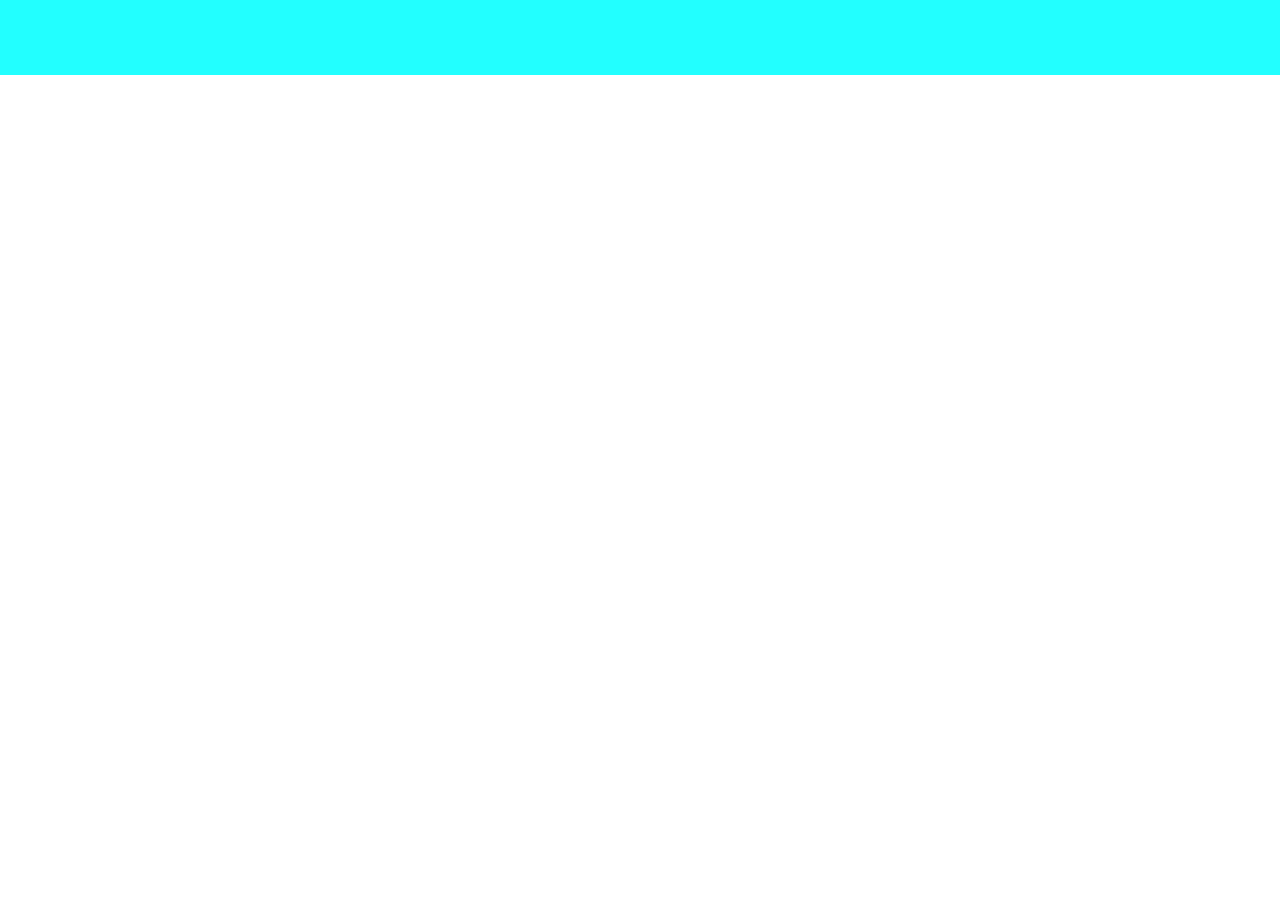
==== index.html @ 5eb6ce77 "Primeiro commit" ====
<!DOCTYPE html>
<html lang="pt-br">
<head>
    <meta charset="UTF-8">
    <meta name="viewport" content="width=device-width, initial-scale=1.0">
    <title>API</title>
    <link rel="stylesheet" href="CSS/style.css">
</head>
<body>
    <header>

    </header>
</body>
</html>
---- CSS/style.css ----
*{
    padding: 0px;
    margin: 0px;
    box-sizing: border-box;
}

header{
    width: 100%;
    height: 75px;
    background-color: #2ff;
}
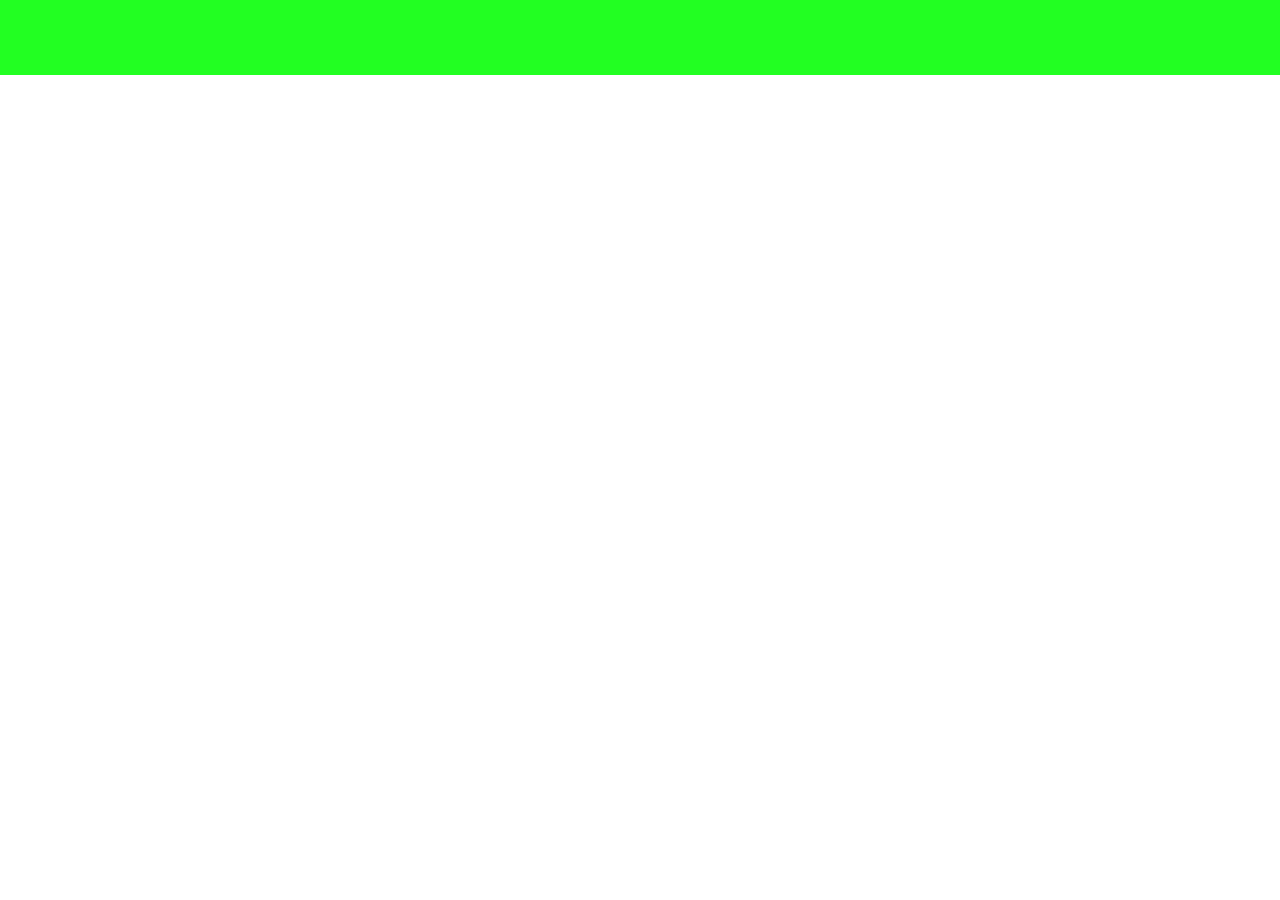
==== commit 9f6cb844: "Merge branch 'master' of https://github.com/oipul-class/TrabalhoAPI1" ====
--- a/index.html
+++ b/index.html
@@ -8,7 +8,7 @@
 </head>
 <body>
     <header>
-
+        <div></div>
     </header>
 </body>
 </html>--- a/CSS/style.css
+++ b/CSS/style.css
@@ -7,5 +7,5 @@
 header{
     width: 100%;
     height: 75px;
-    background-color: #2ff;
+    background-color: #2f2;
 }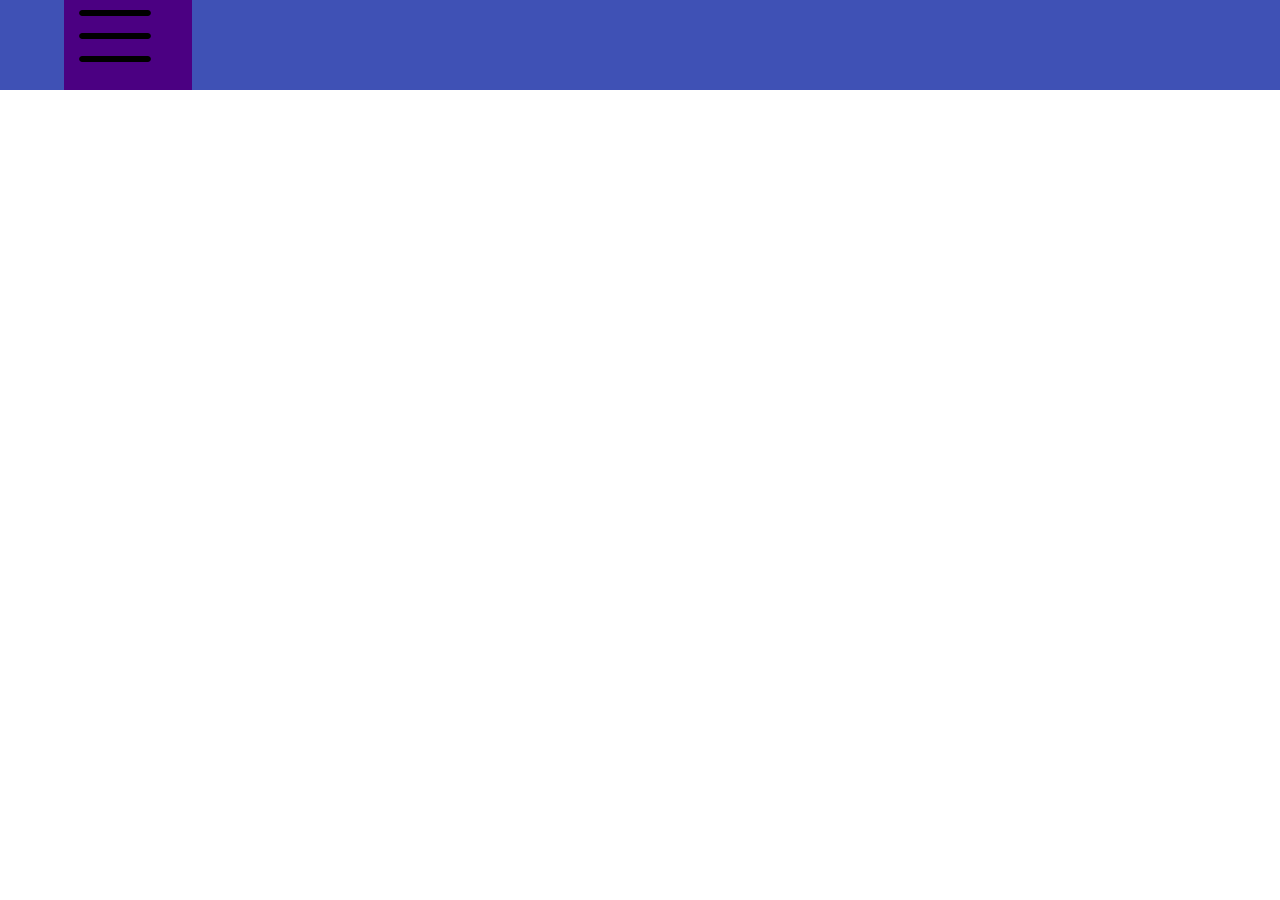
==== commit 80b1cb52: "Segundo commit" ====
--- a/index.html
+++ b/index.html
@@ -8,7 +8,11 @@
 </head>
 <body>
     <header>
-        <div></div>
+        <div id="headerContainer">
+            <div id="headerMenu">
+                <img src="images/cardapio.svg">
+            </div>
+        </div>
     </header>
 </body>
 </html>--- a/CSS/style.css
+++ b/CSS/style.css
@@ -6,6 +6,27 @@
 
 header{
     width: 100%;
-    height: 75px;
-    background-color: #2f2;
+    height: 10vh;
+    background-color: #3f51b5;
+}
+
+#headerContainer{
+    width: 90vw;
+    height: inherit;
+    /* background: #1ff; */
+    margin: 0 auto;
+    display: flex;
+    flex-direction: row;
+    align-items: center;
+}
+
+#headerMenu{
+    height: 10vh;
+    width: 10vw;
+    background-color: indigo;
+}
+
+#headerMenu img{
+    width: 8vw;
+    height: 8vh;
 }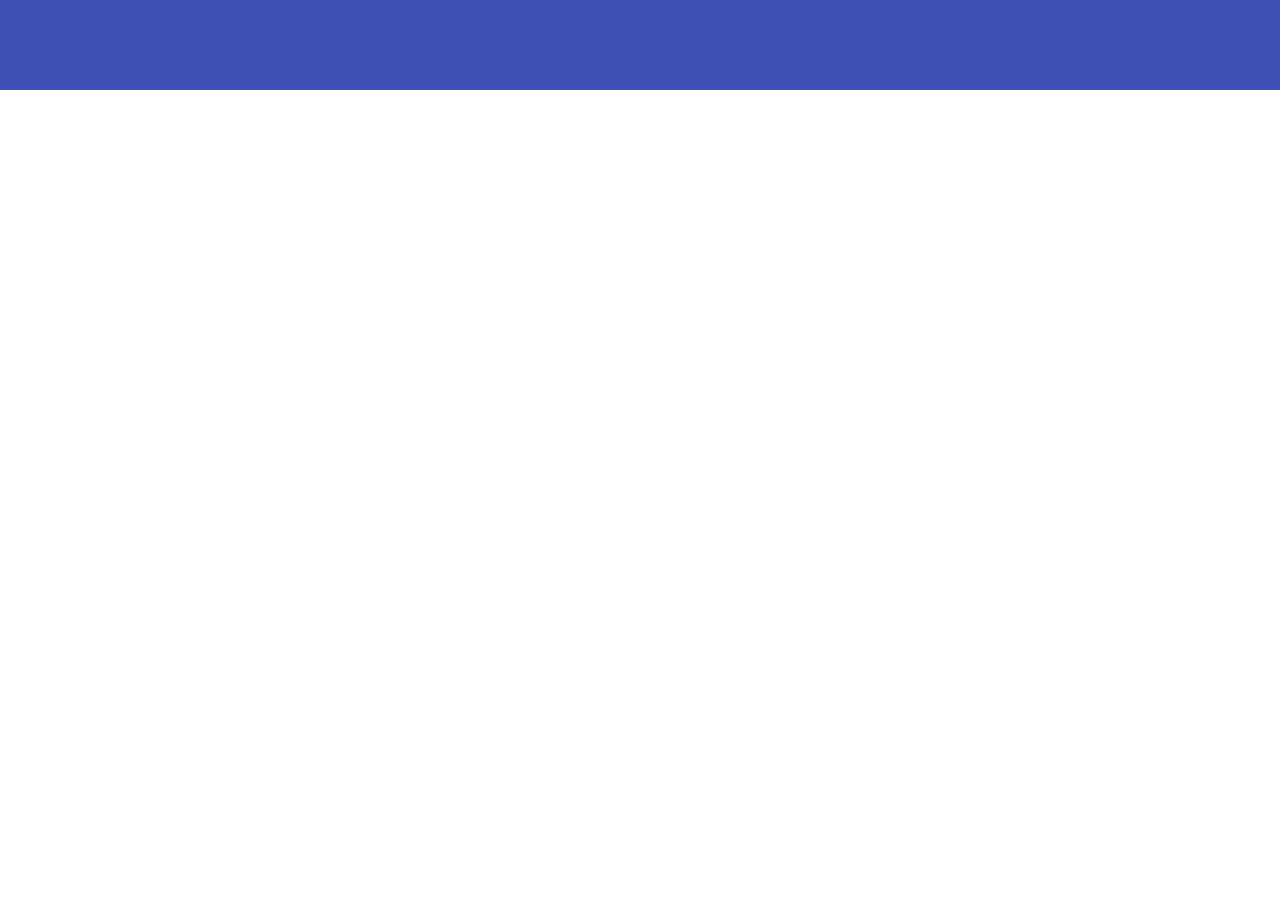
==== commit f7d9da8a: "update" ====
--- a/index.html
+++ b/index.html
@@ -8,11 +8,8 @@
 </head>
 <body>
     <header>
-        <div id="headerContainer">
-            <div id="headerMenu">
-                <img src="images/cardapio.svg">
-            </div>
-        </div>
+        <div></div>
     </header>
+    <script src="JS/main.js"></script>
 </body>
 </html>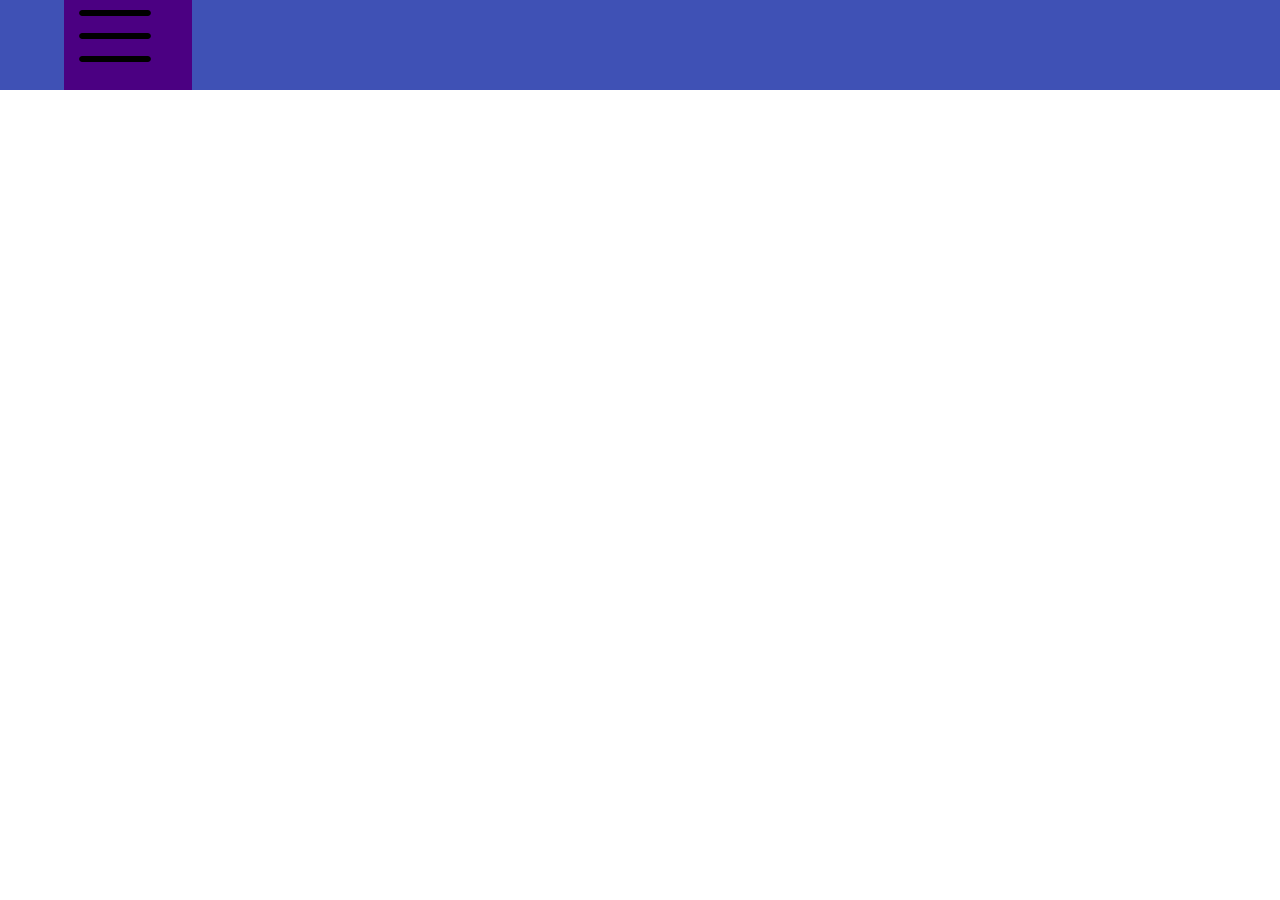
==== commit c0830487: "Merge branch 'master' of https://github.com/oipul-class/TrabalhoAPI1" ====
--- a/index.html
+++ b/index.html
@@ -8,7 +8,11 @@
 </head>
 <body>
     <header>
-        <div></div>
+        <div id="headerContainer">
+            <div id="headerMenu">
+                <img src="images/cardapio.svg">
+            </div>
+        </div>
     </header>
     <script src="JS/main.js"></script>
 </body>
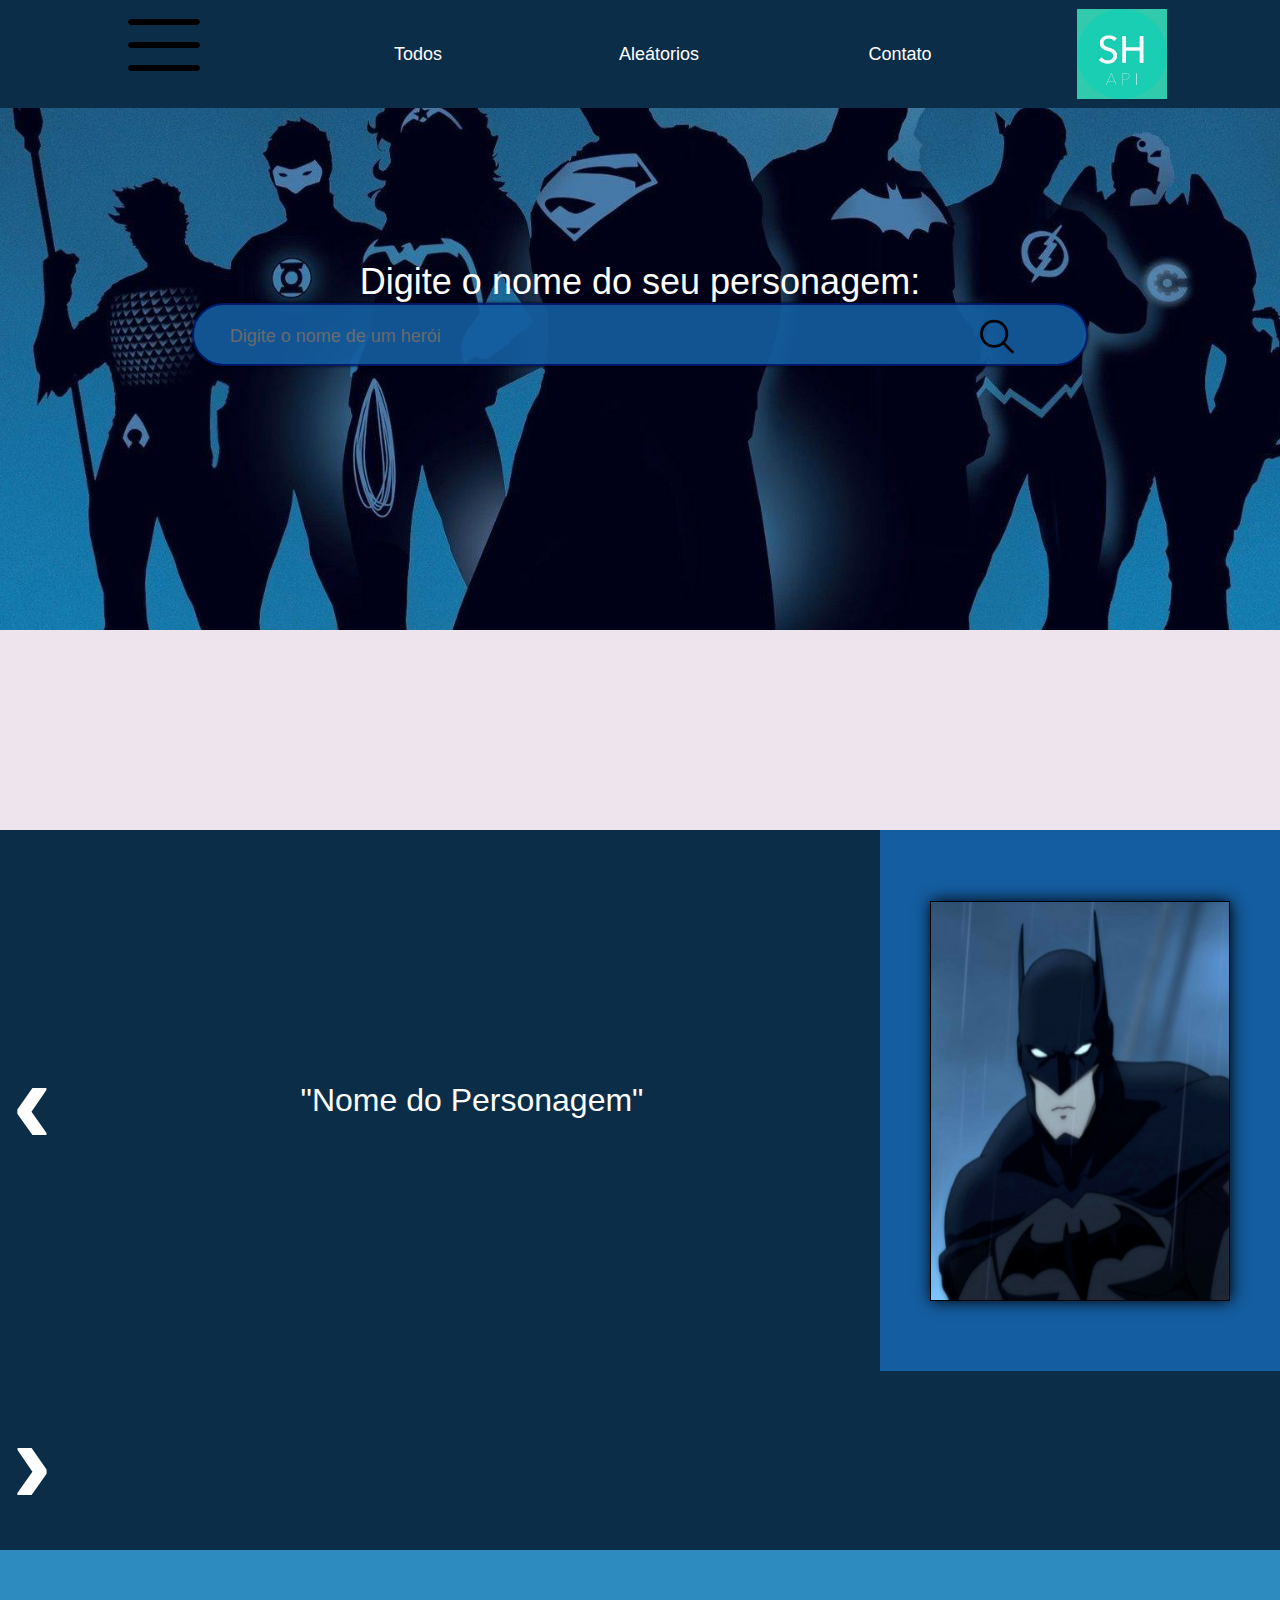
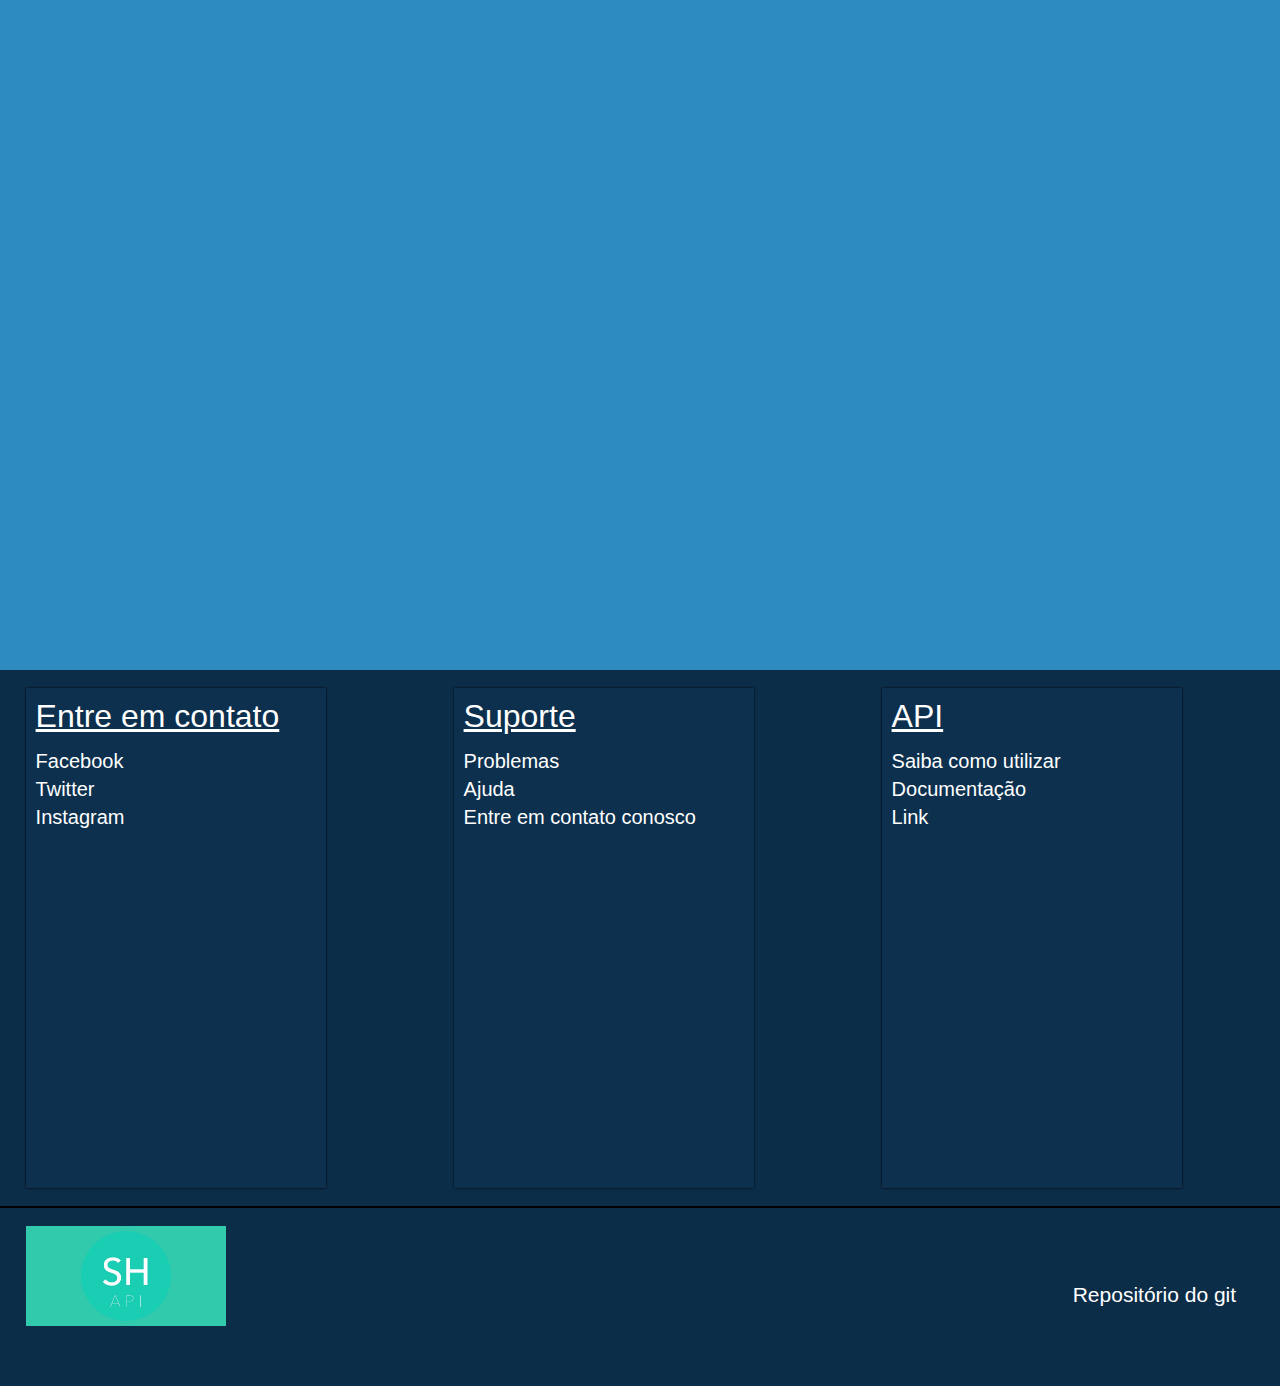
==== commit 9b7f2544: "update de card JS" ====
--- a/index.html
+++ b/index.html
@@ -1,19 +1,104 @@
 <!DOCTYPE html>
 <html lang="pt-br">
+
 <head>
     <meta charset="UTF-8">
     <meta name="viewport" content="width=device-width, initial-scale=1.0">
     <title>API</title>
     <link rel="stylesheet" href="CSS/style.css">
 </head>
+
 <body>
     <header>
         <div id="headerContainer">
             <div id="headerMenu">
                 <img src="images/cardapio.svg">
             </div>
+            <div class="menuOption">
+                <h4>Todos</h4>
+            </div>
+            <div class="menuOption">
+                <h4>Aleátorios</h4>
+            </div>
+            <div class="menuOption">
+                <h4>Contato</h4>
+            </div>
+            <div class="logo">
+                <img src="./images/SuperHero.png">
+            </div>
+    </header>
+    <div class="mainContainer">
+        <div id="mainBackground">
+
+            <div id="searchContainer">
+                <h1>Digite o nome do seu personagem:</h1>
+                <div id="searchBox">
+                    <div id="searchLable">
+                        <input id="searchBar" type="text" value="" placeholder="Digite o nome de um herói">
+                    </div>
+                    <div id="searchIcon">
+                        <img src="images/search.svg">
+                    </div>
+                </div>
+            </div>
         </div>
-    </header>
+    </div>
+    <div class="mainContainer">
+        <div id="searchCard">
+
+            
+        </div>
+    </div>
+    <div class="mainContainer">
+        <div id="containerSlider">
+            <div class="action-button" id="previous">&lsaquo;
+            </div>
+            <div id="container-description">
+                <h1>"Nome do Personagem"</h1>
+            </div>
+            <div id="container-image"><img src="images/batman.png"></div>
+            <div class="action-button" id="next">&rsaquo;</div>
+        </div>
+    </div>
+
+    <div class="mainContainer">
+        <div id="cardDestaque">
+            
+        </div>
+    </div>
+
+    <footer>
+        <div class="footerContainer">
+            <div class="footerLinks">
+                <h1>Entre em contato</h1>
+                <h2>Facebook</h2>
+                <h2>Twitter</h2>
+                <h2>Instagram</h2>
+            </div>
+            <div class="footerLinks">
+                <h1>Suporte</h1>
+                <h2>Problemas</h2>
+                <h2>Ajuda</h2>
+                <h2>Entre em contato conosco</h2>
+            </div>
+            <div class="footerLinks">
+                <h1>API</h1>
+                <h2>Saiba como utilizar</h2>
+                <h2>Documentação</h2>
+                <h2>Link</h2>
+            </div>
+        </div>
+        <div class="footerContainer" id="footerLine">
+            <div class="logo">
+                <img src="./images/SuperHero.png">
+            </div>
+            <div>
+                <img>
+                <h2>Repositório do git</h2>
+            </div>
+        </div>
+    </footer>
     <script src="JS/main.js"></script>
 </body>
+
 </html>--- a/CSS/style.css
+++ b/CSS/style.css
@@ -1,16 +1,24 @@
-*{
+* {
     padding: 0px;
     margin: 0px;
     box-sizing: border-box;
-}
-
-header{
+    font-family: Verdana, Geneva, Tahoma, sans-serif;
+    font-weight: 300;
+}
+
+header {
     width: 100%;
-    height: 10vh;
-    background-color: #3f51b5;
-}
-
-#headerContainer{
+    height: 12vh;
+    background-color: #0C2D48;
+    position: fixed;
+    z-index: 100;
+}
+
+body {
+    background-color: rgb(238, 228, 238);
+}
+
+#headerContainer {
     width: 90vw;
     height: inherit;
     /* background: #1ff; */
@@ -18,15 +26,380 @@
     display: flex;
     flex-direction: row;
     align-items: center;
-}
-
-#headerMenu{
+    justify-content: space-around;
+    gap: 15px;
+}
+
+#headerMenu {
     height: 10vh;
     width: 10vw;
-    background-color: indigo;
-}
-
-#headerMenu img{
+    /* background-color: indigo; */
+}
+
+#headerMenu img {
     width: 8vw;
     height: 8vh;
+}
+
+.menuOption {
+    width: 10vw;
+    color: #ffffff;
+    height: 8vh;
+    /* background-color: #0C2D48; */
+    /* border: solid 1px black; */
+    display: flex;
+    align-items: center;
+    justify-content: center;
+    border-radius: 15px;
+}
+
+.menuOption h4 {
+    font-size: 2vh;
+    transition: all 0.2s;
+}
+
+.menuOption:hover {
+    text-decoration: underline;
+    cursor: pointer;
+    color: #145DA0;
+}
+
+.mainContainer {
+    width: 100%;
+    min-height: 200px;
+    overflow: hidden;
+}
+
+.logo {
+    min-width: 5vw;
+    height: 10vh;
+    /* background-color: #fff; */
+    display: flex;
+    justify-content: center;
+    background-color: #32caac;
+}
+
+.logo img {
+    min-width: 5vw;
+    height: 10vh;
+    border-radius: 100%;
+    /* background-color: #fff; */
+}
+
+
+/* .conteudo {
+    width: 100vw;
+    min-height: 50vh;
+    overflow: hidden;
+    display: flex;
+    align-items: center;
+    flex-direction: row;
+    justify-content: center;
+    margin: 0 auto;
+} */
+
+#searchContainer {
+    min-width: 70vw;
+    max-width: 80vw;
+    min-height: 12vh;
+    /* background-color: darkgreen; */
+}
+
+#searchContainer h1 {
+    text-align: center;
+    font-size: 4vh;
+    color: #ffffff;
+}
+
+#searchBox {
+    width: 100%;
+    height: 7vh;
+    opacity: 90%;
+    display: flex;
+    justify-content: space-between;
+    border-radius: 50px;
+    background-color: #145DA0;
+    border: solid 2px #001970;
+    box-shadow: 0px 0px 3px 0px;
+}
+
+#searchLable {
+    width: 80%;
+    height: inherit;
+    /* background-color: lawngreen; */
+    border-top-left-radius: 100%;
+    border-bottom-left-radius: 100%;
+    display: flex;
+    justify-content: center;
+    flex-direction: row;
+    align-items: center;
+}
+
+#searchLable input {
+    width: 90%;
+    height: 4vh;
+    background: none;
+    outline: none;
+    border: none;
+    font-size: 2vh;
+    transition: all 0.4s;
+    font-size: 2vh;
+    color: white;
+}
+
+#searchLable input:focus {
+    border-bottom: solid 2px mediumspringgreen;
+    transition: all 0.4s;
+}
+
+#searchIcon {
+    width: 20%;
+    height: inherit;
+    /* background: lightcyan; */
+    border-top-right-radius: 100%;
+    border-bottom-right-radius: 100%;
+    display: flex;
+    justify-content: center;
+    align-items: center;
+}
+
+#searchIcon img {
+    width: 5vw;
+    height: 5vh;
+}
+
+#mainBackground {
+    background-repeat: no-repeat;
+    background-position: center;
+    background-size: cover;
+    background-attachment: fixed;
+    background-image: url(../images/background.jpg);
+    width: 100vw;
+    min-height: 70vh;
+    overflow: hidden;
+    /* background-color: darkblue; */
+    display: flex;
+    align-items: center;
+    flex-direction: row;
+    justify-content: center;
+    margin: 0 auto;
+}
+
+#searchCard {
+    width: 100vw;
+    height: auto;
+    padding: 0 10vw;
+    /* background-color: #3f51b5; */
+    display: flex;
+    justify-content: flex-start;
+    gap: 5vw;
+    flex-wrap: wrap;
+    margin-top: 2vh;
+    padding-top: 5px;
+}
+
+.viewCard {
+    width: 300px;
+    height: 450px;
+    /* background-color: navy; */
+    /* border: solid 2px black; */
+    box-shadow: 0px 0px 3px;
+    background-color: #fff;
+    display: flex;
+    justify-content: start;
+    gap: 15px;
+    flex-direction: column;
+    align-items: center;
+    /* border-top: solid 12px #001970; */
+}
+
+.viewCard img {
+    width: inherit;
+    height: 300px;
+    border: solid 1px #001970;
+    /* border-radius: 200px; */
+    /* border: solid 2px #0C2D48; */
+}
+
+.cardBox {
+    width: 275px;
+    height: 125px;
+    /* background-color: #001970; */
+    display: flex;
+    flex-direction: column;
+    justify-content: space-around;
+}
+
+.cardBox h1 {
+    font-size: 22px;
+}
+
+.cardBox h2 {
+    font-size: 18px;
+}
+
+.saibaMaisContainer {
+    width: inherit;
+    height: 60px;
+    /* background-color: #fff; */
+    display: flex;
+    justify-content: space-around;
+    align-items: center;
+    border-top: solid 2px #0C2D48;
+}
+
+.saibaMais {
+    width: 50%;
+    height: 40px;
+    background-color: #145DA0;
+    color: #ffffff;
+    display: flex;
+    align-items: center;
+    justify-content: center;
+    /* border-radius: 30px; */
+    transition: all 0.4s;
+    outline: none;
+    user-select: none;
+}
+
+.saibaMais:hover {
+    background-color: #7EC8E3;
+    cursor: pointer;
+}
+
+.saibaMais:active {
+    background-color: #ffffff;
+    transition: all 0.2s;
+}
+
+#containerSlider {
+    width: 100vw;
+    min-height: 80vh;
+    overflow: hidden;
+    background-color: #0C2D48;
+    display: flex;
+    justify-content: space-between;
+    flex-wrap: wrap;
+}
+
+#container-description {
+    display: flex;
+    width: 800px;
+    min-height: 500px;
+    border-radius: 10px;
+    overflow: hidden;
+    /* background-color: darkgray; */
+    color: #ffffff;
+    justify-content: center;
+    align-items: center;
+}
+
+#container-image {
+    display: flex;
+    width: 400px;
+    min-height: 500px;
+    overflow: hidden;
+    background-color: #145DA0;
+    justify-content: center;
+    align-items: center;
+}
+
+#container-image img {
+    width: 300px;
+    height: 400px;
+    border: solid 1px black;
+    box-shadow: 1px 0px 15px 0px;
+}
+
+.action-button {
+    font: bold 120px sans-serif;
+    display: flex;
+    justify-content: center;
+    align-items: center;
+    width: 5vw;
+    user-select: none;
+    z-index: 1;
+    color: white;
+    cursor: pointer;
+    transition: all 0.3s;
+}
+
+.action-button:hover {
+    font-size: 140px;
+}
+
+#cardDestaque {
+    width: 100vw;
+    min-height: 80vh;
+    overflow: hidden;
+    padding: 0 10vw;
+    background-color: #2E8BC0;
+    display: flex;
+    justify-content: flex-start;
+    gap: 5vw;
+    flex-wrap: wrap;
+    padding-top: 5px;
+}
+
+footer {
+    width: 100%;
+    min-height: 10vh;
+    overflow: hidden;
+    background-color: #0C2D48;
+}
+
+.footerContainer {
+    width: 100vw;
+    min-height: 20vh;
+    overflow: hidden;
+    display: flex;
+    justify-content: left;
+    padding: 2vh 2vw;
+    flex-wrap: wrap;
+    gap: 10vw;
+    /* border: solid 1px black; */
+}
+
+.footerLinks {
+    width: 300px;
+    height: 500px;
+    background-color: #145DA010;
+    box-shadow: 0px 0px 2px 0px black;
+    /* border: solid 1px black; */
+    padding: 10px;
+    color: #ffffff;
+}
+
+.footerLinks h1 {
+    text-decoration: underline;
+    margin-bottom: 15px;
+}
+
+.footerLinks h2 {
+    font-size: 20px;
+    margin-bottom: 5px;
+    transition: all 0.2s;
+    user-select: none;
+}
+
+.footerLinks h2:hover {
+    color: #3949ab;
+    text-decoration: underline;
+    cursor: pointer;
+}
+
+#footerLine {
+    border-top: solid 2px black;
+    justify-content: space-between;
+}
+
+#footerLine div {
+    width: 200px;
+    height: 100px;
+    font-size: 14px;
+    display: flex;
+    flex-direction: column;
+    justify-content: space-around;
+    align-items: center;
+    color: #ffffff;
 }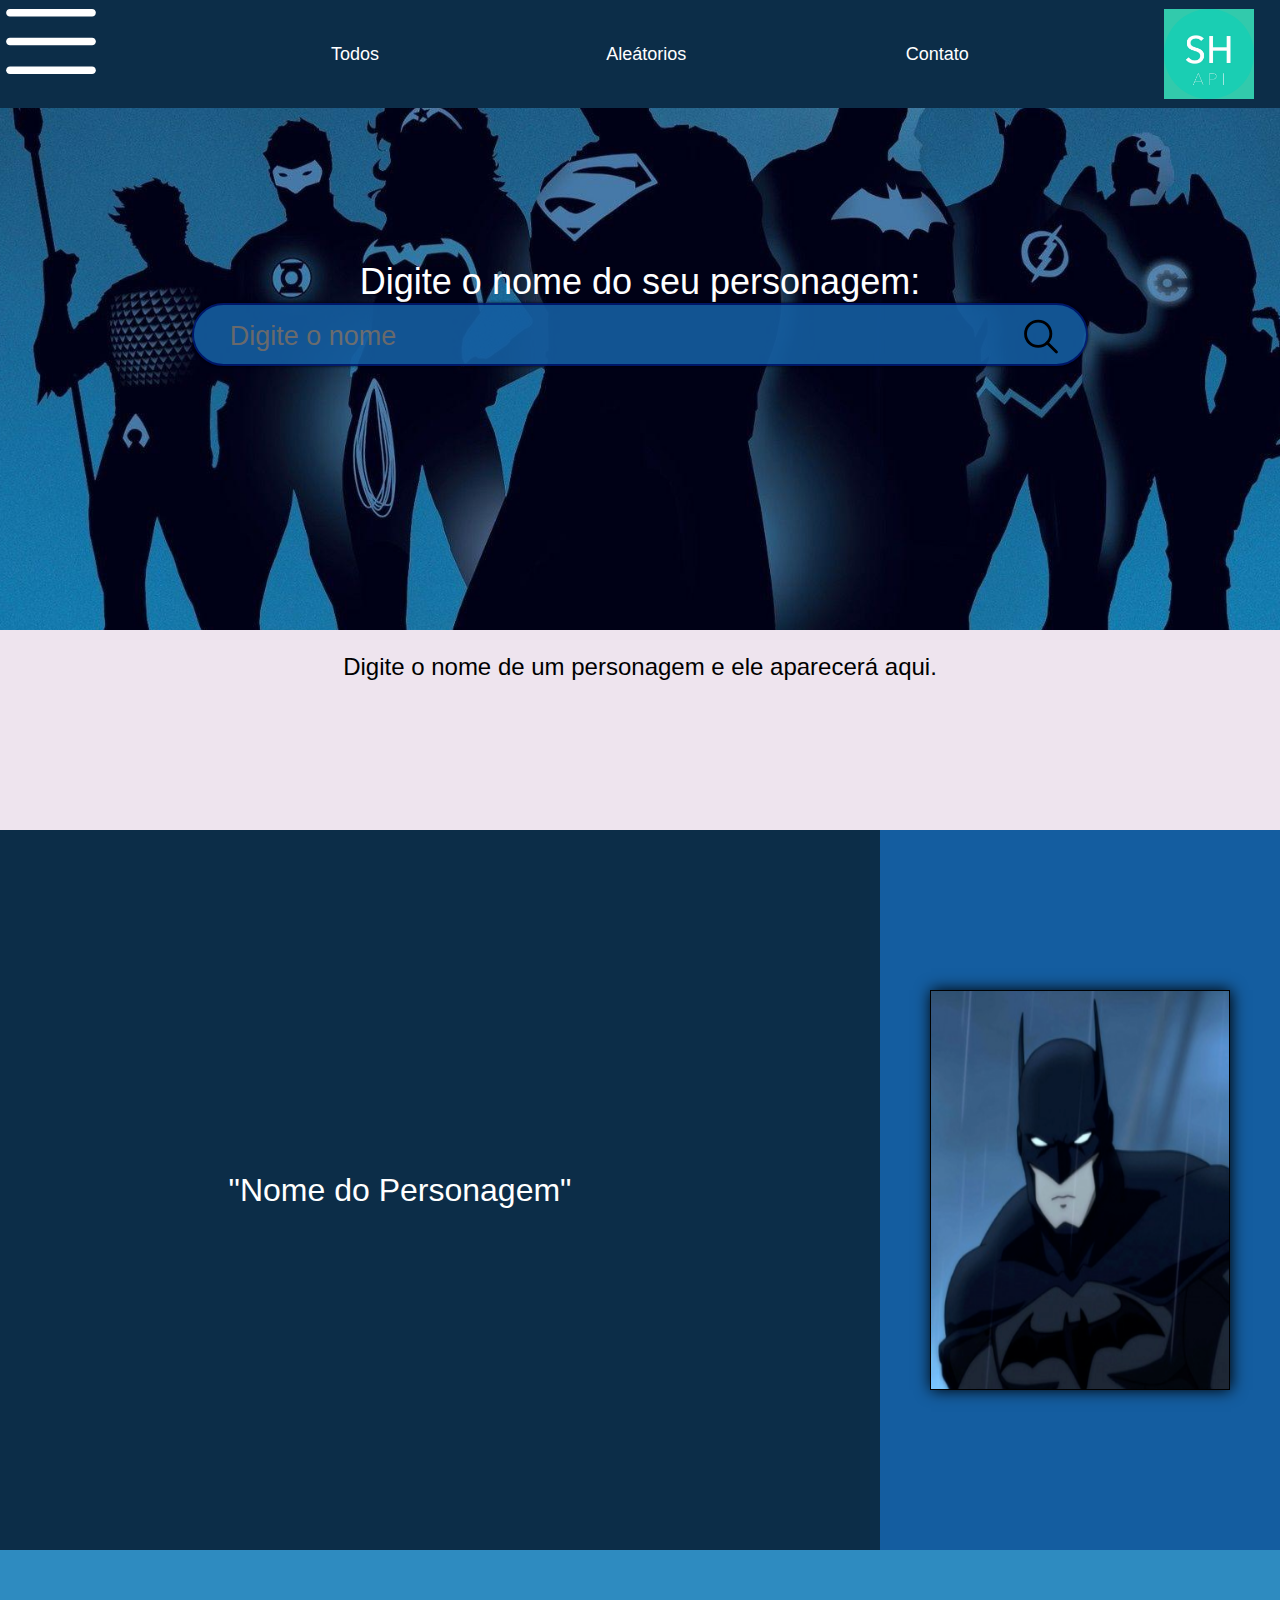
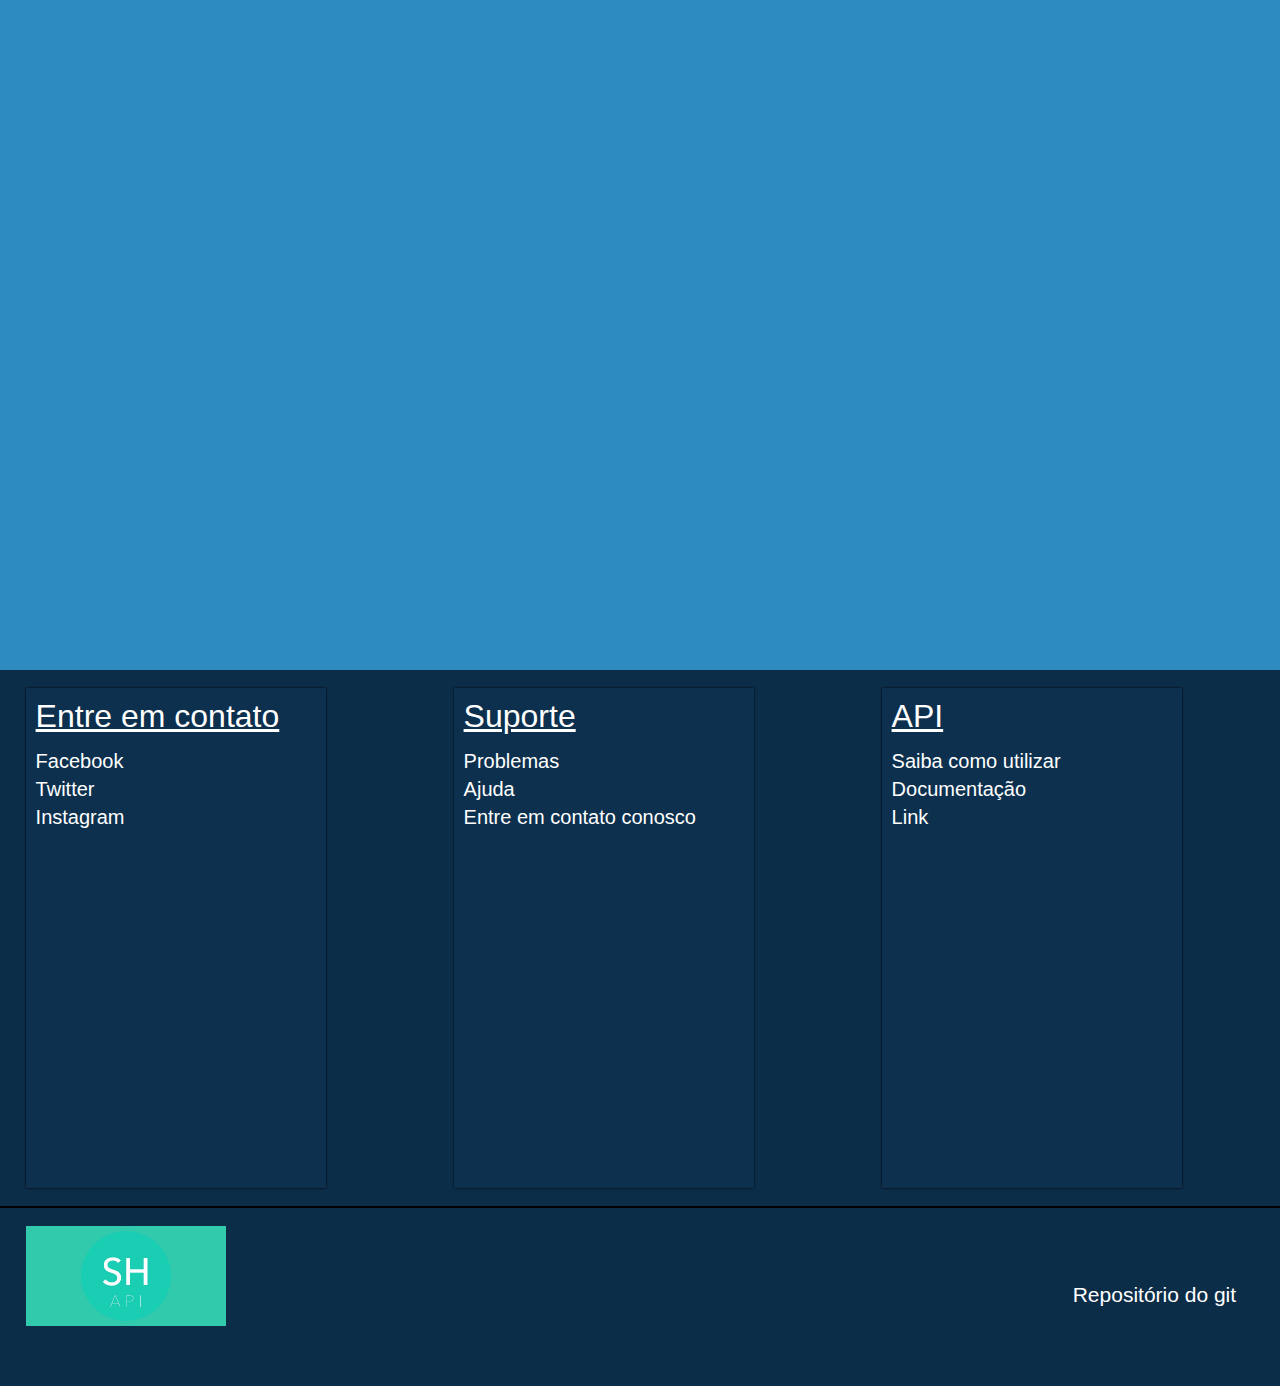
==== commit 8b87e833: "Commit de alterações" ====
--- a/index.html
+++ b/index.html
@@ -13,6 +13,13 @@
         <div id="headerContainer">
             <div id="headerMenu">
                 <img src="images/cardapio.svg">
+                <div id="menuDrop">
+                    <ul>
+                        <li>Heróis</li>
+                        <li>Vilões</li>
+                        <li>Neutros</li>
+                    </ul>
+                </div>
             </div>
             <div class="menuOption">
                 <h4>Todos</h4>
@@ -34,7 +41,7 @@
                 <h1>Digite o nome do seu personagem:</h1>
                 <div id="searchBox">
                     <div id="searchLable">
-                        <input id="searchBar" type="text" value="" placeholder="Digite o nome de um herói">
+                        <input id="searchBar" type="text" value="" placeholder="Digite o nome">
                     </div>
                     <div id="searchIcon">
                         <img src="images/search.svg">
@@ -45,25 +52,20 @@
     </div>
     <div class="mainContainer">
         <div id="searchCard">
-
-            
+            <h1 class="title">Digite o nome de um personagem e ele aparecerá aqui.</h1>
         </div>
     </div>
     <div class="mainContainer">
         <div id="containerSlider">
-            <div class="action-button" id="previous">&lsaquo;
-            </div>
             <div id="container-description">
                 <h1>"Nome do Personagem"</h1>
             </div>
             <div id="container-image"><img src="images/batman.png"></div>
-            <div class="action-button" id="next">&rsaquo;</div>
         </div>
     </div>
 
     <div class="mainContainer">
         <div id="cardDestaque">
-            
         </div>
     </div>
 
--- a/CSS/style.css
+++ b/CSS/style.css
@@ -18,15 +18,20 @@
     background-color: rgb(238, 228, 238);
 }
 
+.title {
+    font-size: 24px;
+    margin: 0 auto;
+}
+
 #headerContainer {
-    width: 90vw;
+    width: 100vw;
     height: inherit;
     /* background: #1ff; */
     margin: 0 auto;
     display: flex;
     flex-direction: row;
     align-items: center;
-    justify-content: space-around;
+    justify-content: space-between;
     gap: 15px;
 }
 
@@ -36,9 +41,55 @@
     /* background-color: indigo; */
 }
 
+#headerMenu:hover>#menuDrop {
+    height: 60vh;
+}
+
+#headerMenu:hover>#menuDrop ul {
+    visibility: visible;
+}
+
 #headerMenu img {
     width: 8vw;
-    height: 8vh;
+    height: 10vh;
+}
+
+#menuDrop {
+    height: 0vh;
+    width: 300px;
+    background-color: #0C2D48;
+    /* border: solid 2px black; */
+    transition: all 0.3s;
+}
+
+#menuDrop ul {
+    height: 50vh;
+    width: 100%;
+    /* background-color: #145DA0; */
+    visibility: hidden;
+}
+
+#menuDrop li {
+    height: 10vh;
+    width: 100%;
+    background-color: #001970;
+    border-bottom: solid 5px #145DA0;
+    padding-left: 15px;
+    padding-top: 15px;
+    color: #ffffff;
+    font-size: 3vh;
+    cursor: pointer;
+}
+
+#menuDrop li:hover {
+    background-color: #145DA0;
+    border-bottom: solid 5px #2E8BC0;
+    transition: all 0.3s;
+}
+
+#menuDrop li:active {
+    background-color: #ffffff;
+    border-bottom: solid 5px #2E8BC0;
 }
 
 .menuOption {
@@ -77,6 +128,7 @@
     display: flex;
     justify-content: center;
     background-color: #32caac;
+    margin-right: 2vw;
 }
 
 .logo img {
@@ -141,19 +193,17 @@
     background: none;
     outline: none;
     border: none;
-    font-size: 2vh;
     transition: all 0.4s;
-    font-size: 2vh;
+    font-size: 3vh;
     color: white;
 }
 
 #searchLable input:focus {
-    border-bottom: solid 2px mediumspringgreen;
-    transition: all 0.4s;
+    border-bottom: solid 3px #2E8BC0;
 }
 
 #searchIcon {
-    width: 20%;
+    width: 10%;
     height: inherit;
     /* background: lightcyan; */
     border-top-right-radius: 100%;
@@ -161,11 +211,22 @@
     display: flex;
     justify-content: center;
     align-items: center;
+    text-align: right;
 }
 
 #searchIcon img {
+    /* display: block; */
     width: 5vw;
     height: 5vh;
+    transition: all 0.3s;
+}
+
+#searchIcon img:hover {
+    cursor: pointer;
+    width: 100%;
+    height: 10vh;
+    background-color: #fff;
+    border-radius: 100%;
 }
 
 #mainBackground {
@@ -402,4 +463,123 @@
     justify-content: space-around;
     align-items: center;
     color: #ffffff;
+}
+
+#card-main-container {
+    width: 100vw;
+    min-height: 100vh;
+    overflow: hidden;
+    /* background-color: #0C2D48; */
+    display: flex;
+    justify-content: center;
+    align-items: center;
+}
+
+#heroCard {
+    width: 100vw;
+    min-height: 100vh;
+    overflow: hidden;
+    background-color: #0C2D48;
+    padding: 3vh 2vw;
+    display: flex;
+    flex-wrap: wrap;
+    justify-content: space-between;
+    align-items: center;
+}
+
+.titlesContainer {
+    width: fit-content;
+    height: fit-content;
+}
+
+#descriptionHero {
+    min-width: 65vw;
+    min-height: 90vh;
+    overflow: hidden;
+    /* background-color: #145DA0; */
+    display: flex;
+    flex-direction: column;
+    justify-content: space-around;
+}
+
+#heroName,
+#primeiraAparicao {
+    border-bottom: solid 2px #ffffff;
+    color: #ffffff;
+    width: fit-content;
+    margin-bottom: 5px;
+}
+
+#heroFullName,
+#publisher {
+    color: #ffffff;
+    width: fit-content;
+    margin-bottom: 25px;
+}
+
+#heroStatusContainer {
+    width: fit-content;
+    height: fit-content;
+}
+
+.heroStatus {
+    min-width: 62vw;
+    overflow: hidden;
+    height: fit-content;
+    /* background-color: #fff; */
+    display: flex;
+    justify-content: space-between;
+}
+
+.statusBox {
+    min-width: 50vw;
+    overflow: hidden;
+    height: 5vh;
+    background-color: #3949ab;
+    display: flex;
+    justify-content: space-between;
+    border-radius: 25px;
+    margin-bottom: 10px;
+}
+
+.typeStatus {
+    min-width: 12vw;
+    overflow: hidden;
+    height: fit-content;
+}
+
+.typeStatus h2 {
+    color: #ffffff;
+}
+
+.statusPoints {
+    width: 0.5vw;
+    height: 5vh;
+    background-color: #2E8BC0;
+    /* border-radius: 25px; */
+}
+
+#heroImage {
+    min-width: 30vw;
+    overflow: hidden;
+    height: 90vh;
+    /* background-color: #32caac; */
+    display: flex;
+    flex-direction: column;
+    justify-content: space-between;
+}
+
+#heroImage img {
+    width: inherit;
+    height: 75vh;
+    border: solid 1px black;
+    /* background-color: #32caac; */
+}
+
+#pesoAltura {
+    width: inherit;
+    height: fit-content;
+    /* background-color: #fff; */
+    border-top: solid 2px black;
+    color: #ffffff;
 }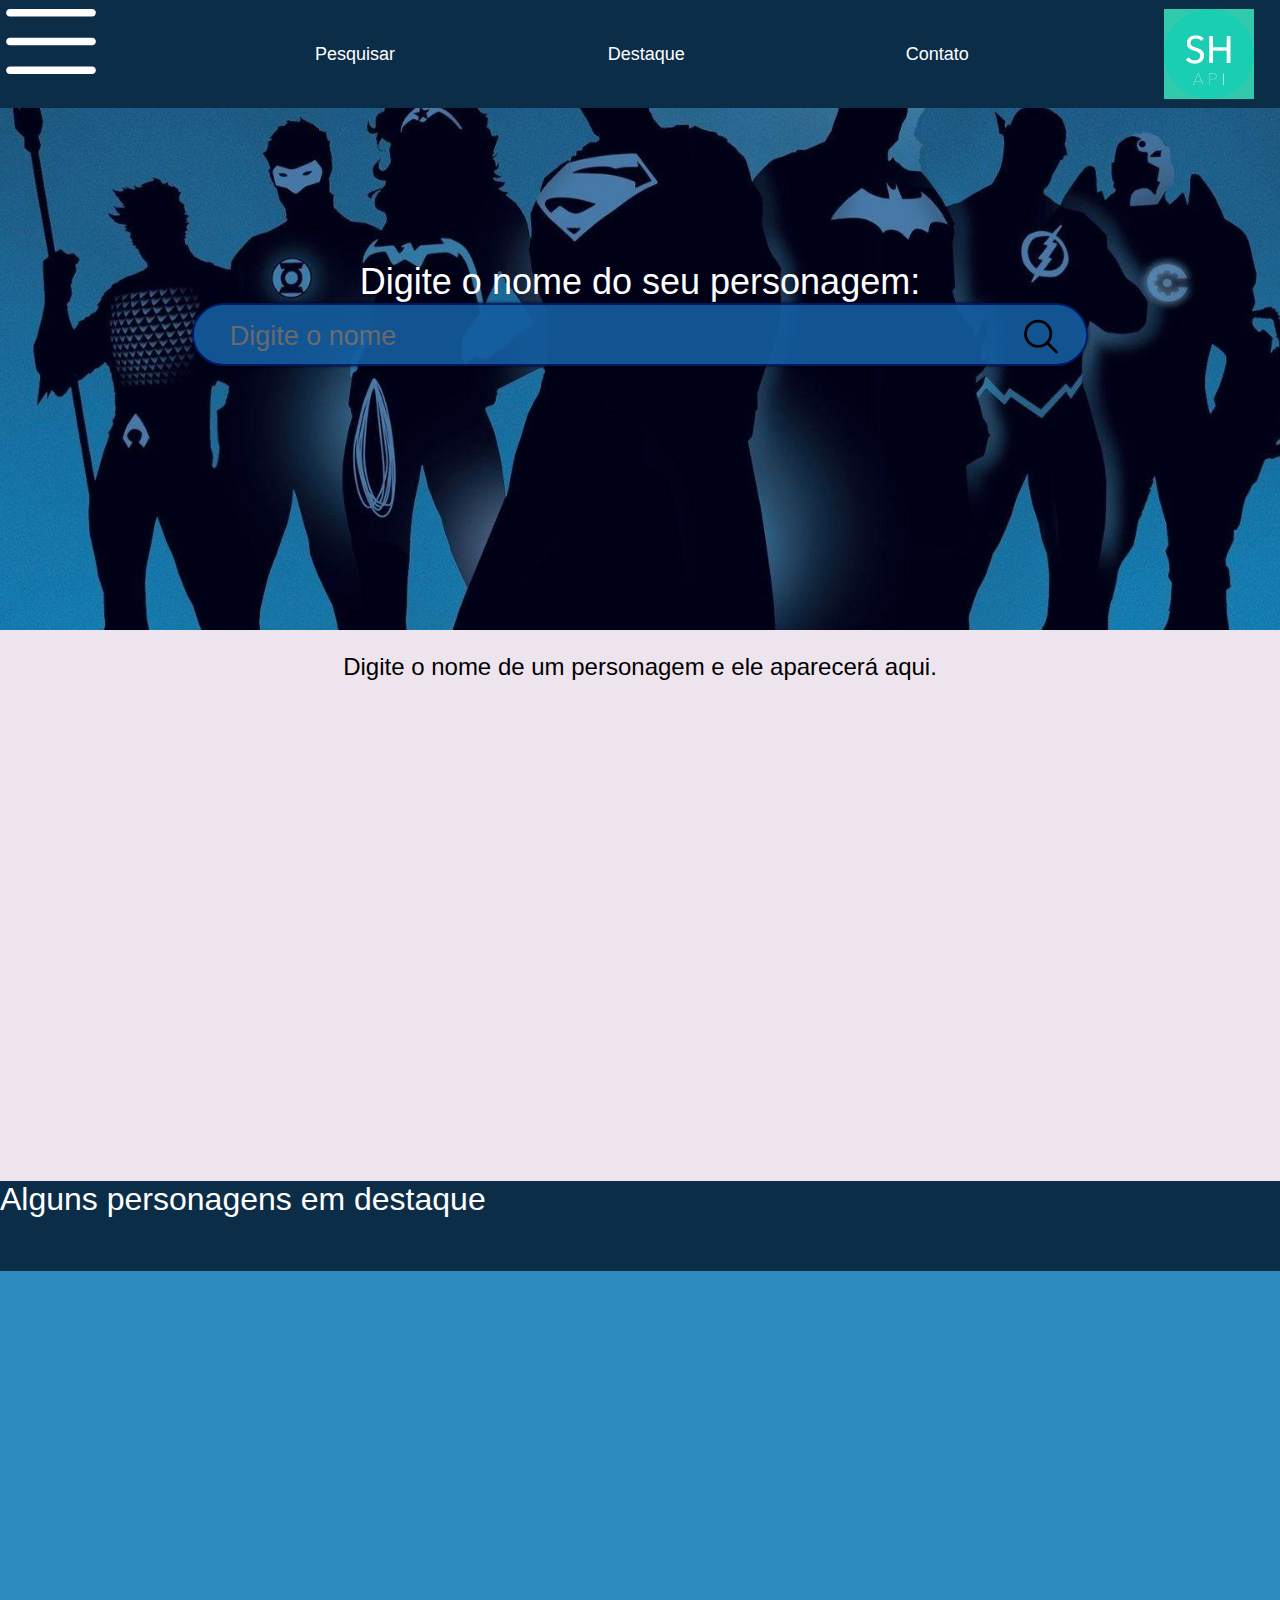
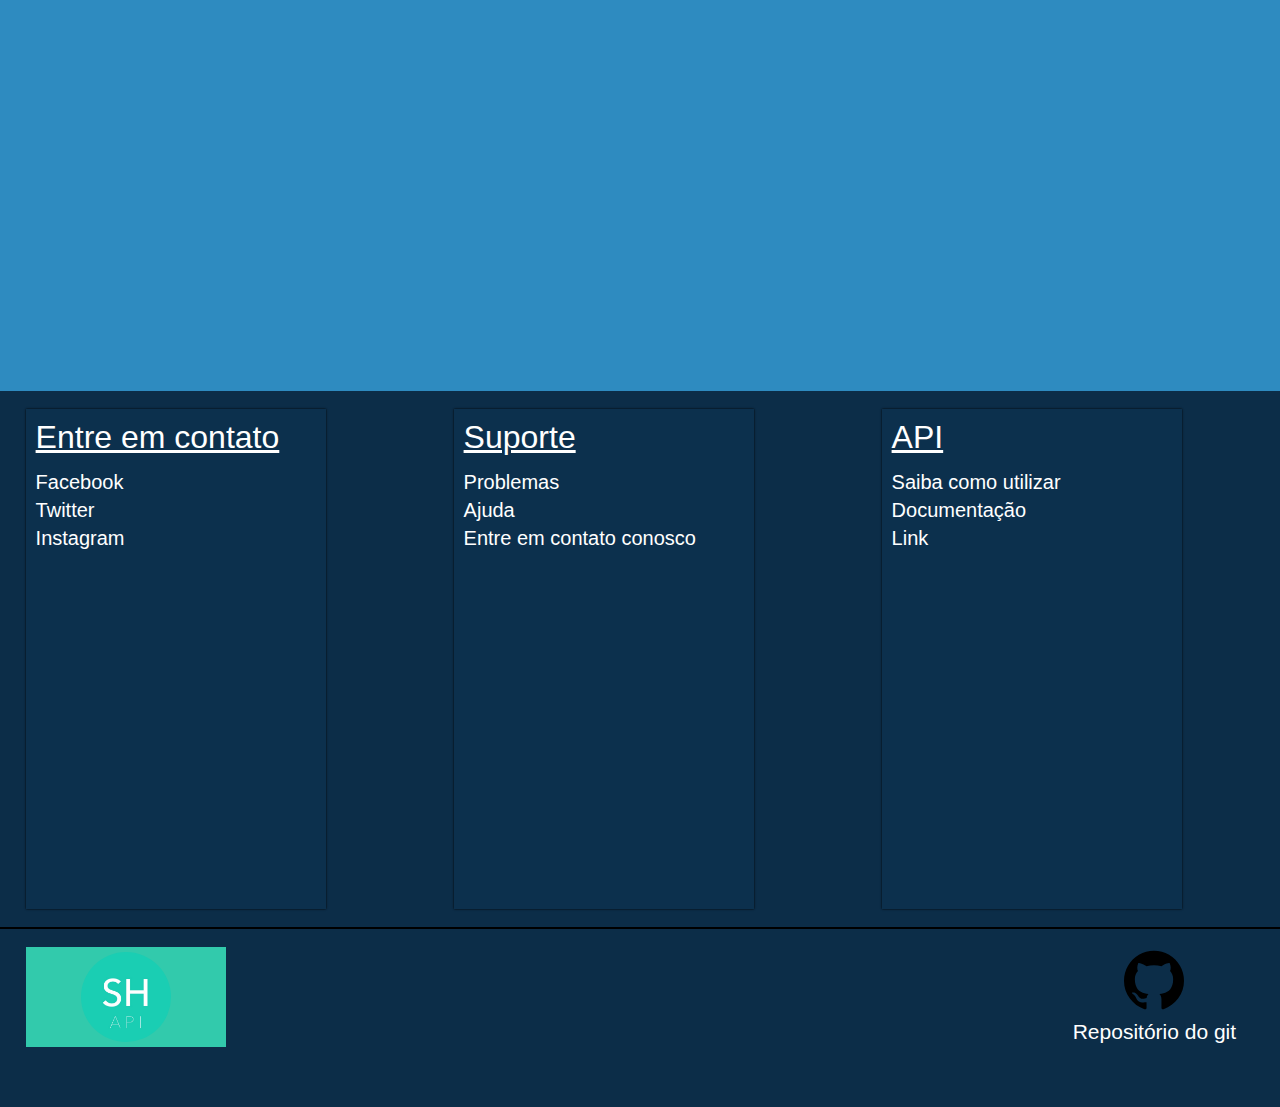
==== commit 73a23cff: "Ultimo commit" ====
--- a/index.html
+++ b/index.html
@@ -6,6 +6,8 @@
     <meta name="viewport" content="width=device-width, initial-scale=1.0">
     <title>API</title>
     <link rel="stylesheet" href="CSS/style.css">
+    <script src="JS/jquery.js"></script>
+    <script src="JS/ancora.js"></script>
 </head>
 
 <body>
@@ -13,22 +15,34 @@
         <div id="headerContainer">
             <div id="headerMenu">
                 <img src="images/cardapio.svg">
-                <div id="menuDrop">
+                <!-- <div id="menuDrop">
                     <ul>
                         <li>Heróis</li>
                         <li>Vilões</li>
                         <li>Neutros</li>
                     </ul>
-                </div>
+                </div> -->
             </div>
             <div class="menuOption">
-                <h4>Todos</h4>
+                <h4>
+                    <a href="#searchBar">
+                        Pesquisar
+                    </a>
+                </h4>
             </div>
             <div class="menuOption">
-                <h4>Aleátorios</h4>
+                <h4>
+                    <a href="#cardDestaque">
+                        Destaque
+                    </a>
+                </h4>
             </div>
             <div class="menuOption">
-                <h4>Contato</h4>
+                <h4>
+                    <a href="#footerLine">
+                        Contato
+                    </a>
+                </h4>
             </div>
             <div class="logo">
                 <img src="./images/SuperHero.png">
@@ -57,10 +71,12 @@
     </div>
     <div class="mainContainer">
         <div id="containerSlider">
-            <div id="container-description">
+            <!-- <div id="container-description">
                 <h1>"Nome do Personagem"</h1>
             </div>
-            <div id="container-image"><img src="images/batman.png"></div>
+            <div id="container-image"><img src="images/batman.png"></div> -->
+            <h1>Alguns personagens em destaque</h1>
+
         </div>
     </div>
 
@@ -95,7 +111,9 @@
                 <img src="./images/SuperHero.png">
             </div>
             <div>
-                <img>
+                <a href="https://github.com/oipul-class/TrabalhoAPI1" id="gitImage">
+                    <img src="./images/logotipo-do-github.svg">
+                </a>
                 <h2>Repositório do git</h2>
             </div>
         </div>
--- a/CSS/style.css
+++ b/CSS/style.css
@@ -109,15 +109,25 @@
     transition: all 0.2s;
 }
 
+.menuOption h4 a {
+    color: unset;
+    text-decoration: none;
+}
+
 .menuOption:hover {
     text-decoration: underline;
     cursor: pointer;
     color: #145DA0;
 }
 
+.menuOption:active {
+    text-decoration: underline;
+    color: #001970;
+}
+
 .mainContainer {
     width: 100%;
-    min-height: 200px;
+    min-height: 10px;
     overflow: hidden;
 }
 
@@ -257,6 +267,7 @@
     flex-wrap: wrap;
     margin-top: 2vh;
     padding-top: 5px;
+    margin-bottom: 500px;
 }
 
 .viewCard {
@@ -335,9 +346,10 @@
 
 #containerSlider {
     width: 100vw;
-    min-height: 80vh;
+    min-height: 10vh;
     overflow: hidden;
     background-color: #0C2D48;
+    color: white;
     display: flex;
     justify-content: space-between;
     flex-wrap: wrap;
@@ -399,7 +411,6 @@
     justify-content: flex-start;
     gap: 5vw;
     flex-wrap: wrap;
-    padding-top: 5px;
 }
 
 footer {
@@ -465,6 +476,18 @@
     color: #ffffff;
 }
 
+#gitImage img {
+    width: 60px;
+    height: 60px;
+    transition: all 0.3s;
+}
+
+#gitImage img:hover {
+    background-color: #fff;
+    border-radius: 25px;
+    border: solid 2px white;
+}
+
 #card-main-container {
     width: 100vw;
     min-height: 100vh;
